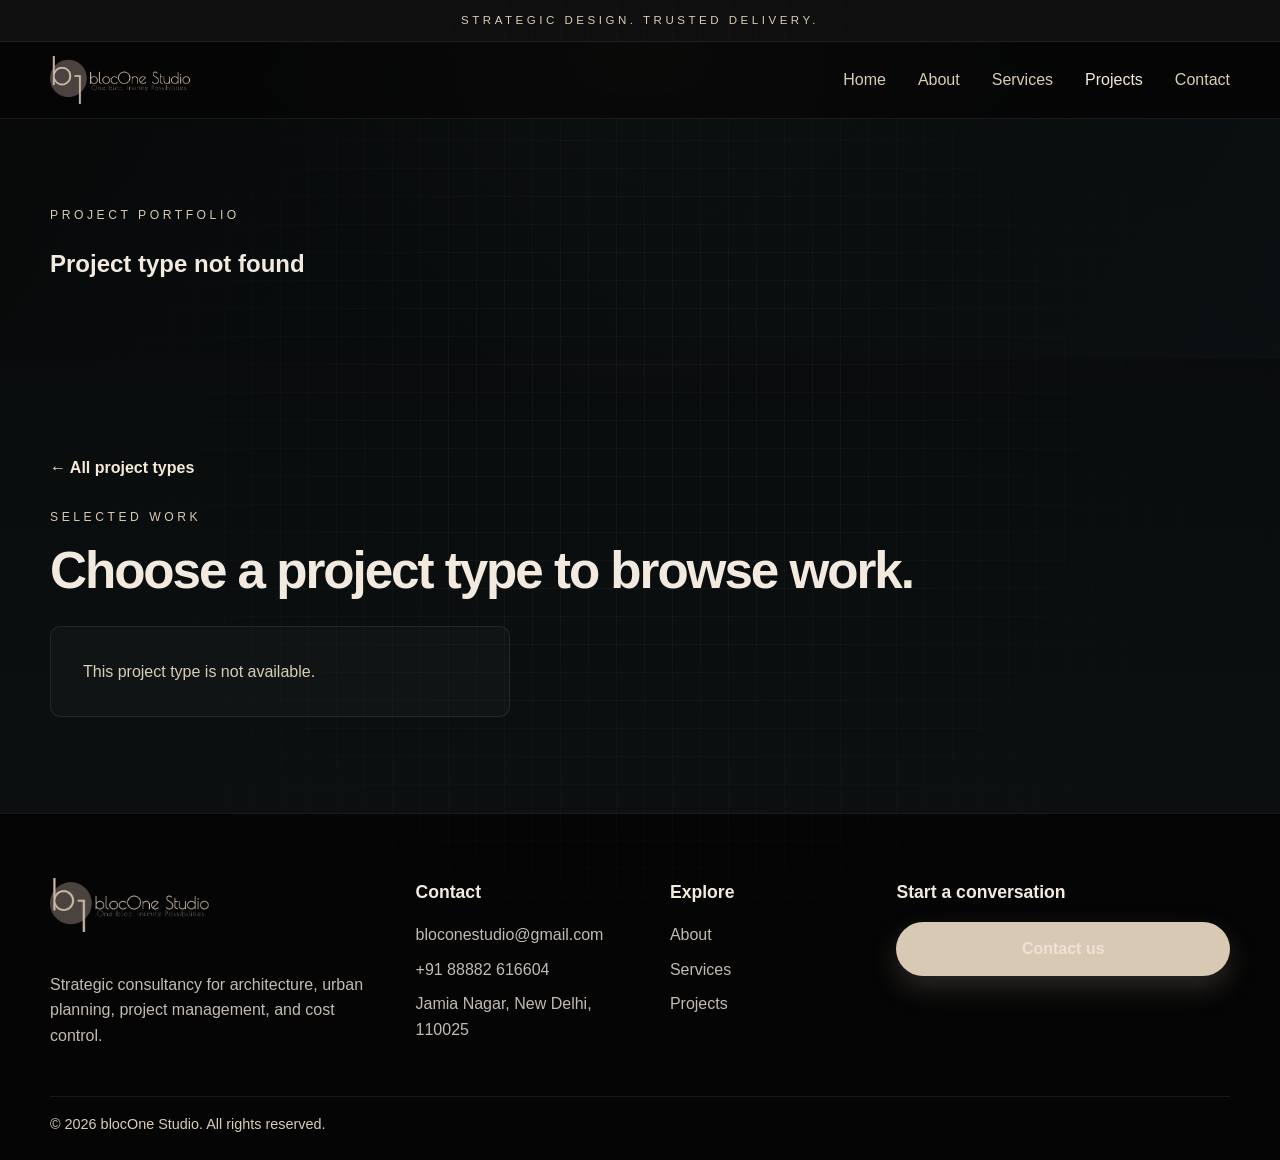
==== project-category.html @ 82c61d92 "Add files via upload" ====
<!DOCTYPE html>
<html lang="en">
  <head>
    <meta charset="UTF-8" />
    <meta name="viewport" content="width=device-width, initial-scale=1.0" />
    <meta name="description" content="Browse blocOne Studio projects by project type." />
    <meta http-equiv="Content-Security-Policy" content="default-src 'self'; img-src 'self' data: https://images.unsplash.com; style-src 'self' 'unsafe-inline'; script-src 'self'; font-src 'self'; connect-src 'self' https://formsubmit.co; object-src 'none'; base-uri 'self'; form-action 'self' https://formsubmit.co;" />
    <title>Project Type | blocOne Studio</title>
    <link rel="icon" href="logo_blocOne.png" type="image/png" />
    <link rel="stylesheet" href="styles.css" />
  </head>
  <body>
    <div class="topbar"><span>Strategic Design. Trusted Delivery.</span></div>

    <header class="site-header">
      <nav class="container nav" aria-label="Main navigation">
        <a href="index.html" class="brand" aria-label="blocOne Studio home"><img src="logo_blocOne.png" alt="blocOne Studio logo" /></a>
        <button class="nav-toggle" aria-label="Toggle menu" aria-expanded="false"><span></span><span></span><span></span></button>
        <div class="nav-links">
          <a href="index.html">Home</a>
          <a href="about.html">About</a>
          <a href="services.html">Services</a>
          <a href="projects.html" class="active">Projects</a>
          <a href="contact.html">Contact</a>
        </div>
      </nav>
    </header>

    <main>
      <section class="page-hero projects-hero">
        <div class="container">
          <p class="eyebrow">Project portfolio</p>
          <h1 id="category-title">Projects</h1>
        </div>
      </section>

      <section class="section">
        <div class="container">
          <a class="project-back-link" href="projects.html">&larr; All project types</a>
          <div class="section-heading category-heading">
            <p class="section-tag">Selected work</p>
            <h2 id="category-subtitle">Projects by type</h2>
          </div>
          <div class="category-project-grid" id="category-projects" aria-live="polite"></div>
        </div>
      </section>
    </main>

    <footer class="site-footer">
      <div class="container footer-grid">
        <div><a href="index.html" class="brand footer-brand"><img src="logo_blocOne.png" alt="blocOne Studio logo" /></a><p>Strategic consultancy for architecture, urban planning, project management, and cost control.</p></div>
        <div><h3>Contact</h3><ul><li><a href="mailto:bloconestudio@gmail.com">bloconestudio@gmail.com</a></li><li><a href="tel:+918882616604">+91 88882 616604</a></li><li>Jamia Nagar, New Delhi, 110025</li></ul></div>
        <div><h3>Explore</h3><ul><li><a href="about.html">About</a></li><li><a href="services.html">Services</a></li><li><a href="projects.html">Projects</a></li></ul></div>
        <div><h3>Start a conversation</h3><a class="btn btn-primary btn-block" href="contact.html">Contact us</a></div>
      </div>
      <div class="container footer-bottom"><span>&copy; <span id="year"></span> blocOne Studio. All rights reserved.</span></div>
    </footer>

    <script src="script.js"></script>
  </body>
</html>
---- styles.css ----
:root {
  --bg: #050505;
  --bg-soft: #111111;
  --panel: #1a1a1a;
  --panel-alt: #d7c9b4;
  --text: #f2e9df;
  --muted: #dacdb7;
  --accent: #d7c9b4;
  --accent-strong: #f5ead8;
  --line: rgba(255, 255, 255, 0.08);
  --shadow: rgba(0, 0, 0, 0.28);
  --success: #b8d8b1;
  --danger: #f0b3a8;
  --max-width: 1180px;
}

* {
  box-sizing: border-box;
}

html {
  scroll-behavior: smooth;
}

body {
  margin: 0;
  font-family: "Segoe UI", Tahoma, Geneva, Verdana, sans-serif;
  background:
    radial-gradient(circle at top, rgba(215, 201, 180, 0.12), transparent 30%),
    linear-gradient(180deg, #070909 0%, #0f1315 100%);
  color: var(--text);
  line-height: 1.6;
  overflow-x: hidden;
}

body::before {
  content: "";
  position: fixed;
  inset: 0;
  background-image:
    linear-gradient(rgba(255,255,255,0.03) 1px, transparent 1px),
    linear-gradient(90deg, rgba(255,255,255,0.03) 1px, transparent 1px);
  background-size: 28px 28px;
  mask-image: radial-gradient(circle at center, black 25%, transparent 80%);
  pointer-events: none;
  z-index: 0;
}

a {
  color: inherit;
  text-decoration: none;
}

img {
  max-width: 100%;
  display: block;
}

button,
input,
textarea {
  font: inherit;
}

.container {
  width: min(var(--max-width), calc(100% - 2rem));
  margin: 0 auto;
}

.topbar {
  background: #0f0f0f;
  border-bottom: 1px solid var(--line);
  color: var(--muted);
  font-size: 0.72rem;
  letter-spacing: 0.22rem;
  text-transform: uppercase;
  padding: 0.7rem 0;
  text-align: center;
}

.site-header {
  position: sticky;
  top: 0;
  z-index: 20;
  background: rgba(5, 5, 5, 0.82);
  backdrop-filter: blur(12px);
  border-bottom: 1px solid var(--line);
}

.nav {
  display: flex;
  align-items: center;
  justify-content: space-between;
  min-height: 76px;
  gap: 1rem;
}

.brand {
  display: inline-flex;
  align-items: center;
  justify-content: center;
}

.brand img {
  width: 150px;
  height: auto;
}

.nav-links {
  display: flex;
  align-items: center;
  gap: 2rem;
  color: var(--muted);
}

.nav-links a {
  position: relative;
  transition: color 0.25s ease;
}

.nav-links a::after {
  content: "";
  position: absolute;
  left: 0;
  bottom: -0.4rem;
  width: 100%;
  height: 1px;
  background: var(--accent);
  transform: scaleX(0);
  transform-origin: left;
  transition: transform 0.25s ease;
}

.nav-links a:hover::after,
.nav-links a:focus-visible::after {
  transform: scaleX(1);
}

.nav-links a:hover,
.nav-links a:focus-visible {
  color: var(--accent-strong);
}

.nav-toggle {
  display: none;
  background: transparent;
  border: 1px solid var(--line);
  border-radius: 8px;
  width: 46px;
  height: 46px;
  padding: 0.65rem;
  cursor: pointer;
}

.nav-toggle span {
  display: block;
  width: 100%;
  height: 2px;
  background: var(--text);
  margin: 5px 0;
  border-radius: 999px;
}

.hero {
  position: relative;
  overflow: hidden;
  padding: 4rem 0 2.5rem;
  background:
    radial-gradient(circle at 25% 20%, rgba(215, 201, 180, 0.12), transparent 30%),
    linear-gradient(135deg, rgba(8,10,11,0.94), rgba(16,20,22,0.96));
}

.hero::after {
  content: "";
  position: absolute;
  width: 520px;
  height: 520px;
  right: -10%;
  top: 10%;
  border-radius: 50%;
  background: radial-gradient(circle, rgba(215, 201, 180, 0.18), transparent 60%);
  filter: blur(22px);
  animation: pulseGlow 9s ease-in-out infinite alternate;
}

.hero-grid {
  display: grid;
  grid-template-columns: 1.4fr 0.9fr;
  align-items: center;
  gap: 2rem;
}

.eyebrow,
.section-tag {
  margin: 0 0 1rem;
  color: var(--accent);
  font-size: 0.76rem;
  letter-spacing: 0.22rem;
  text-transform: uppercase;
}

.hero h1 {
  margin: 0;
  font-size: clamp(3.5rem, 7vw, 8rem);
  line-height: 0.9;
  font-weight: 300;
  letter-spacing: -0.07em;
}

.brand-word,
.studio-word {
  display: block;
}

.studio-word {
  color: var(--accent);
}

.tagline {
  margin: 1rem 0 0;
  font-size: clamp(1.8rem, 3vw, 3rem);
  font-weight: 300;
  color: var(--muted);
  font-style: italic;
}

.lead {
  max-width: 620px;
  color: rgba(242, 233, 223, 0.8);
  font-size: 1.08rem;
  margin: 1.25rem 0 0;
}

.hero-actions {
  display: flex;
  flex-wrap: wrap;
  gap: 1rem;
  margin-top: 2rem;
}

.hero-copy,
.hero-panel,
.service-card,
.process-item,
.project-card,
.cta-box,
.contact-card,
.info-card {
  position: relative;
  z-index: 1;
}

.btn {
  display: inline-flex;
  align-items: center;
  justify-content: center;
  min-height: 48px;
  padding: 0.8rem 1.5rem;
  border-radius: 999px;
  border: 1px solid transparent;
  font-weight: 600;
  transition: transform 0.2s ease, box-shadow 0.2s ease;
}

.btn:hover,
.btn:focus-visible {
  transform: translateY(-1px) scale(1.01);
  box-shadow: 0 18px 35px rgba(215, 201, 180, 0.18);
}

.btn-primary {
  background: var(--accent);
  color: #141414;
  box-shadow: 0 12px 28px rgba(215, 201, 180, 0.18);
}

.btn-secondary {
  border-color: rgba(255, 255, 255, 0.14);
  background: rgba(255, 255, 255, 0.02);
  color: var(--text);
}

.btn-block {
  width: 100%;
}

.hero-metrics {
  list-style: none;
  padding: 0;
  margin: 2rem 0 0;
  display: grid;
  grid-template-columns: repeat(3, minmax(120px, 1fr));
  gap: 1rem;
}

.hero-metrics li {
  padding-top: 1rem;
  border-top: 1px solid var(--line);
}

.hero-metrics strong {
  display: block;
  font-size: clamp(1.3rem, 2vw, 2rem);
  margin-bottom: 0.25rem;
}

.hero-metrics span {
  color: var(--muted);
  font-size: 0.82rem;
}

.hero-panel {
  display: flex;
  justify-content: center;
}

.panel-card {
  width: min(100%, 440px);
  background: linear-gradient(180deg, rgba(29,29,29,0.98), rgba(17,17,17,0.98));
  border: 1px solid var(--line);
  border-radius: 28px;
  padding: 2rem;
  box-shadow: 0 28px 70px var(--shadow);
  transform: perspective(1200px) rotateY(-8deg) rotateX(4deg);
  animation: floatCard 7s ease-in-out infinite;
}

.panel-label {
  text-transform: uppercase;
  letter-spacing: 0.18rem;
  color: var(--accent);
  font-size: 0.68rem;
}

.panel-card h3 {
  margin: 0.5rem 0;
  font-size: 2rem;
}

.panel-card p {
  margin: 0;
  color: rgba(242, 233, 223, 0.8);
}

.panel-stats {
  margin-top: 1.5rem;
  display: grid;
  grid-template-columns: repeat(2, minmax(0, 1fr));
  gap: 1rem;
  padding-top: 1rem;
  border-top: 1px solid var(--line);
}

.panel-stats strong {
  display: block;
  margin-bottom: 0.2rem;
  font-size: 1.25rem;
}

.panel-stats span {
  color: var(--muted);
  font-size: 0.82rem;
}

.trust-strip {
  border-top: 1px solid var(--line);
  border-bottom: 1px solid var(--line);
  background: rgba(255, 255, 255, 0.01);
}

.trust-grid {
  display: grid;
  grid-template-columns: repeat(4, minmax(0, 1fr));
  gap: 1rem;
  text-align: center;
  padding: 1rem 0;
  color: var(--muted);
  font-weight: 600;
  letter-spacing: 0.08rem;
  text-transform: uppercase;
}

.section {
  padding: 6rem 0;
}

.two-column {
  display: grid;
  grid-template-columns: 0.9fr 1.1fr;
  gap: 2rem;
  align-items: start;
}

.about-section h2,
.section-heading h2,
.cta-box h2 {
  margin: 0;
  font-size: clamp(2.3rem, 4vw, 4rem);
  line-height: 1.05;
  letter-spacing: -0.04em;
}

.two-column p {
  margin: 0 0 1rem;
  color: rgba(242, 233, 223, 0.8);
  font-size: 1.03rem;
}

.services-section {
  background: rgba(255, 255, 255, 0.01);
}

.section-heading {
  margin-bottom: 2.25rem;
}

.services-grid {
  display: grid;
  grid-template-columns: repeat(3, minmax(0, 1fr));
  gap: 1.5rem;
}

.extended-grid {
  grid-template-columns: repeat(3, minmax(0, 1fr));
}

.service-card {
  position: relative;
  display: flex;
  flex-direction: column;
  overflow: hidden;
  background: linear-gradient(180deg, rgba(20,20,20,0.94), rgba(11,11,11,0.98));
  border: 1px solid var(--line);
  border-radius: 20px;
  padding: 1.75rem;
  box-shadow: 0 16px 38px rgba(0,0,0,0.15);
  transition: border-color 0.3s ease, box-shadow 0.3s ease;
}

.service-card::before {
  content: "";
  position: absolute;
  top: 0;
  left: 1.75rem;
  width: 2.5rem;
  height: 2px;
  background: var(--accent);
  transition: width 0.35s ease;
}

.service-card:hover {
  border-color: rgba(215, 201, 180, 0.45);
  box-shadow: 0 22px 48px rgba(0,0,0,0.24);
}

.service-card:hover::before {
  width: calc(100% - 3.5rem);
}

.service-card h3 {
  margin: 0 0 0.75rem;
  font-size: 1.45rem;
}

.service-card p {
  margin: 0;
  color: rgba(242, 233, 223, 0.78);
}

.scope-link {
  margin-top: auto;
  padding-top: 1.25rem;
}

.scope-nav-band {
  padding: 1.5rem 0 2rem;
  border-bottom: 1px solid var(--line);
  background: linear-gradient(180deg, rgba(255,255,255,0.025), rgba(255,255,255,0));
}

.scope-index-heading {
  display: flex;
  align-items: center;
  justify-content: flex-start;
  gap: 1rem;
  margin-bottom: 1rem;
}

.scope-index-heading .section-tag {
  margin: 0;
}

.scope-index {
  display: grid;
  grid-template-columns: repeat(5, minmax(0, 1fr));
  gap: 0.75rem;
}

.scope-index a {
  position: relative;
  display: flex;
  align-items: center;
  min-height: 100px;
  padding: 1rem;
  padding-right: 2.5rem;
  overflow: hidden;
  border: 1px solid var(--line);
  border-radius: 10px;
  background: linear-gradient(145deg, rgba(255,255,255,0.055), rgba(255,255,255,0.012));
  color: var(--text);
  font-weight: 600;
  font-size: 1.1rem;
  line-height: 1.3;
  transition: transform 0.25s ease, border-color 0.25s ease, background-color 0.25s ease;
  animation: scopeTileIn 0.65s cubic-bezier(0.2, 0.7, 0.2, 1) both;
}

.scope-index a:nth-child(2) { animation-delay: 80ms; }
.scope-index a:nth-child(3) { animation-delay: 160ms; }
.scope-index a:nth-child(4) { animation-delay: 240ms; }
.scope-index a:nth-child(5) { animation-delay: 320ms; }

.scope-page .page-hero .container {
  animation: scopeHeroIn 0.85s cubic-bezier(0.2, 0.7, 0.2, 1) both;
}

.scope-index a::after {
  content: "";
  position: absolute;
  right: 1rem;
  top: 50%;
  width: 7px;
  height: 7px;
  border-top: 1px solid var(--accent);
  border-right: 1px solid var(--accent);
  transform: translateY(-50%) rotate(45deg);
  transition: transform 0.25s ease;
}

.scope-index a:hover {
  transform: translateY(-3px);
  border-color: rgba(215, 201, 180, 0.55);
  background: linear-gradient(145deg, rgba(215,201,180,0.12), rgba(255,255,255,0.02));
}

.scope-index a:hover::after {
  transform: translate(3px, -50%) rotate(45deg);
}

.scope-index a:focus-visible {
  outline: 2px solid var(--accent);
  outline-offset: 3px;
}

.scope-section {
  padding: 5rem 0;
  border-top: 1px solid var(--line);
  scroll-margin-top: 100px;
}

.scope-layout {
  display: grid;
  grid-template-columns: minmax(0, 0.8fr) minmax(0, 1.2fr);
  gap: 3rem;
  align-items: start;
}

.scope-intro h2 {
  margin: 0 0 1rem;
  font-size: clamp(2.2rem, 4vw, 3.5rem);
  line-height: 1.05;
}

.scope-intro p:last-child,
.scope-content li {
  color: rgba(242, 233, 223, 0.8);
}

.scope-content h3 {
  margin: 0 0 1rem;
  font-size: 1.25rem;
}

.scope-content ul {
  display: grid;
  gap: 0.8rem;
  margin: 0;
  padding-left: 1.25rem;
}

.scope-content li::marker {
  color: var(--accent);
}

.scope-section.reveal {
  transition: opacity 0.75s ease, transform 0.75s cubic-bezier(0.2, 0.7, 0.2, 1);
}

.scope-section.reveal.visible .scope-content li {
  animation: scopeListIn 0.45s ease both;
}

.scope-section.reveal.visible .scope-content li:nth-child(2) { animation-delay: 50ms; }
.scope-section.reveal.visible .scope-content li:nth-child(3) { animation-delay: 100ms; }
.scope-section.reveal.visible .scope-content li:nth-child(4) { animation-delay: 150ms; }
.scope-section.reveal.visible .scope-content li:nth-child(5) { animation-delay: 200ms; }
.scope-section.reveal.visible .scope-content li:nth-child(6) { animation-delay: 250ms; }

@keyframes scopeHeroIn {
  from { opacity: 0; transform: translateY(20px); }
  to { opacity: 1; transform: translateY(0); }
}

@keyframes scopeTileIn {
  from { opacity: 0; transform: translateY(16px); }
  to { opacity: 1; transform: translateY(0); }
}

@keyframes scopeListIn {
  from { opacity: 0; transform: translateX(10px); }
  to { opacity: 1; transform: translateX(0); }
}

.process-grid {
  display: grid;
  grid-template-columns: repeat(3, minmax(0, 1fr));
  gap: 1.5rem;
}

.process-item {
  background: rgba(255, 255, 255, 0.01);
  border: 1px solid var(--line);
  border-radius: 20px;
  padding: 1.75rem;
}

.process-item span {
  display: inline-block;
  font-size: 0.8rem;
  color: var(--accent);
  letter-spacing: 0.15rem;
  margin-bottom: 1rem;
}

.process-item h3 {
  margin: 0 0 0.75rem;
  font-size: 1.5rem;
}

.process-item p {
  margin: 0;
  color: rgba(242, 233, 223, 0.76);
}

.projects-section {
  background: rgba(255, 255, 255, 0.01);
}

.home-featured-work {
  display: grid;
  grid-template-columns: minmax(0, 1.15fr) minmax(280px, 0.85fr);
  align-items: center;
  gap: 3rem;
}

.home-work-image {
  display: block;
  overflow: hidden;
  border: 1px solid var(--line);
  border-radius: 10px;
  background: var(--panel);
}

.home-work-image img {
  display: block;
  width: 100%;
  height: auto;
  transition: transform 0.5s ease;
}

.home-work-image:hover img {
  transform: scale(1.025);
}

.home-work-copy h3 {
  margin: 0 0 1rem;
  font-size: clamp(1.8rem, 3vw, 2.8rem);
  line-height: 1.1;
}

.home-work-copy > p:not(.section-tag) {
  margin: 0 0 1.5rem;
  color: rgba(242, 233, 223, 0.8);
}

.home-projects-link {
  position: relative;
  display: inline-flex;
  align-items: center;
  min-height: 48px;
  margin-top: 1.75rem;
  padding: 1rem 0 0;
  border-top: 1px solid var(--line);
  color: var(--accent-strong);
  font-size: 1.05rem;
  font-weight: 600;
}

.home-projects-link::before {
  content: "";
  position: absolute;
  top: -1px;
  left: 0;
  width: 2.5rem;
  height: 2px;
  background: var(--accent);
  transition: width 0.35s ease;
}

.home-projects-link::after {
  content: "->";
  margin-left: 0.6rem;
  color: var(--accent);
  transition: transform 0.25s ease;
}

.home-projects-link:hover::before {
  width: 100%;
}

.home-projects-link:hover::after {
  transform: translateX(4px);
}

.home-projects-link:focus-visible {
  outline: 2px solid var(--accent);
  outline-offset: 4px;
}

.project-feature-section {
  padding: 3rem 0 0;
}

.project-feature {
  margin: 0;
  overflow: hidden;
  border: 1px solid var(--line);
  border-radius: 12px;
  background: var(--panel);
}

.project-feature img {
  width: 100%;
  height: auto;
  display: block;
}

.project-feature figcaption {
  display: flex;
  justify-content: space-between;
  gap: 1rem;
  padding: 0.85rem 1rem;
  color: var(--muted);
  font-size: 0.78rem;
  letter-spacing: 0.08rem;
  text-transform: uppercase;
}

.project-intro {
  display: grid;
  grid-template-columns: 1fr 0.8fr;
  align-items: end;
  gap: 2rem;
  padding: 4rem 0;
}

.project-intro h2 {
  max-width: 660px;
  margin: 0;
  font-size: clamp(2rem, 4vw, 3.5rem);
  line-height: 1.05;
}

.project-intro > p {
  max-width: 520px;
  margin: 0;
  color: rgba(242, 233, 223, 0.8);
}

.project-gallery-section {
  background: rgba(255, 255, 255, 0.015);
}

.project-type-grid {
  display: grid;
  grid-template-columns: repeat(2, minmax(0, 1fr));
  gap: 1rem;
}

.project-type-card {
  position: relative;
  display: flex;
  min-height: 230px;
  flex-direction: column;
  align-items: flex-start;
  padding: 1.75rem;
  overflow: hidden;
  border: 1px solid var(--line);
  border-radius: 10px;
  background: linear-gradient(145deg, rgba(255,255,255,0.055), rgba(255,255,255,0.012));
  transition: transform 0.3s ease, border-color 0.3s ease, background 0.3s ease;
}

.project-type-card::before {
  content: "";
  width: 2.5rem;
  height: 2px;
  margin-bottom: 1.5rem;
  background: var(--accent);
  transition: width 0.3s ease;
}

.project-type-card:hover {
  transform: translateY(-4px);
  border-color: rgba(215, 201, 180, 0.5);
  background: linear-gradient(145deg, rgba(215,201,180,0.1), rgba(255,255,255,0.02));
}

.project-type-card:hover::before {
  width: 4rem;
}

.project-type-card:focus-visible,
.category-project-card:focus-visible {
  outline: 2px solid var(--accent);
  outline-offset: 3px;
}

.project-type-label {
  color: var(--accent);
  font-size: 0.72rem;
  letter-spacing: 0.12rem;
  text-transform: uppercase;
}

.project-type-card h3,
.category-project-card h3 {
  margin: 0.6rem 0;
  font-size: 1.6rem;
  line-height: 1.2;
}

.project-type-card p,
.category-project-card p {
  margin: 0;
  color: rgba(242, 233, 223, 0.78);
}

.project-type-action {
  margin-top: auto;
  padding-top: 1.25rem;
  color: var(--accent-strong);
  font-weight: 600;
}

.project-type-action::after {
  content: "  ->";
  color: var(--accent);
  transition: padding-left 0.2s ease;
}

.project-type-card:hover .project-type-action::after,
.category-project-card:hover .project-type-action::after {
  padding-left: 0.35rem;
}

.project-back-link {
  display: inline-block;
  margin-bottom: 1.75rem;
  color: var(--accent-strong);
  font-weight: 600;
}

.project-back-link:hover {
  color: var(--accent);
}

.category-heading {
  margin-bottom: 1.75rem;
}

.category-project-grid {
  display: grid;
  grid-template-columns: repeat(auto-fit, minmax(280px, 460px));
  gap: 1.25rem;
}

.category-project-card {
  display: flex;
  flex-direction: column;
  overflow: hidden;
  border: 1px solid var(--line);
  border-radius: 10px;
  background: var(--panel);
  transition: transform 0.3s ease, border-color 0.3s ease;
}

.category-project-card:hover {
  transform: translateY(-4px);
  border-color: rgba(215, 201, 180, 0.5);
}

.category-project-card > img {
  display: block;
  width: 100%;
  aspect-ratio: 16 / 10;
  object-fit: cover;
}

.category-project-copy {
  display: flex;
  flex: 1;
  flex-direction: column;
  align-items: flex-start;
  padding: 1.4rem;
}

.category-empty {
  max-width: 720px;
  padding: 2rem;
  border: 1px solid var(--line);
  border-radius: 10px;
  background: rgba(255,255,255,0.025);
}

.category-empty p {
  margin: 0;
  color: var(--muted);
}

.project-area + .project-area {
  margin-top: 4rem;
}

.project-area-heading {
  display: flex;
  align-items: baseline;
  gap: 1.25rem;
  margin-bottom: 1.25rem;
  padding-bottom: 0.9rem;
  border-bottom: 1px solid var(--line);
}

.project-area-heading .section-tag {
  margin: 0;
  white-space: nowrap;
}

.project-area-heading h3 {
  margin: 0;
  font-size: 1.5rem;
}

.project-image-grid {
  display: grid;
  grid-template-columns: repeat(2, minmax(0, 1fr));
  align-items: start;
  gap: 1.25rem;
}

.project-image {
  min-width: 0;
  margin: 0;
  overflow: hidden;
  border: 1px solid var(--line);
  border-radius: 10px;
  background: #101314;
}

.project-image img {
  display: block;
  width: 100%;
  height: auto;
  transition: filter 0.3s ease;
}

.project-image:hover img {
  filter: brightness(1.05);
}

.project-image figcaption {
  padding: 0.8rem 1rem;
  border-top: 1px solid var(--line);
  color: var(--muted);
  font-size: 0.85rem;
}

.project-grid {
  display: grid;
  grid-template-columns: repeat(3, minmax(0, 1fr));
  gap: 1.5rem;
}

.project-card {
  position: relative;
  min-height: 360px;
  border-radius: 22px;
  overflow: hidden;
  border: 1px solid var(--line);
  background-size: cover;
  background-position: center;
  transition: transform 0.35s ease, box-shadow 0.35s ease, filter 0.35s ease;
  box-shadow: 0 18px 38px rgba(0,0,0,0.22);
}

.project-card:hover {
  filter: saturate(1.08);
}

.project-one {
  background-image: linear-gradient(180deg, rgba(0,0,0,0.2), rgba(0,0,0,0.7)), url('https://images.unsplash.com/photo-1504307651254-35680f356dfd?auto=format&fit=crop&w=900&q=80');
}

.project-two {
  background-image: linear-gradient(180deg, rgba(0,0,0,0.2), rgba(0,0,0,0.7)), url('https://images.unsplash.com/photo-1497366754035-f200968a6e72?auto=format&fit=crop&w=900&q=80');
}

.project-three {
  background-image: linear-gradient(180deg, rgba(0,0,0,0.2), rgba(0,0,0,0.7)), url('https://images.unsplash.com/photo-1511818966892-d7d671e672a2?auto=format&fit=crop&w=900&q=80');
}

.project-overlay {
  position: absolute;
  inset: auto 0 0 0;
  padding: 1.5rem;
  background: linear-gradient(180deg, transparent, rgba(0,0,0,0.82));
}

.project-overlay p {
  margin: 0 0 0.4rem;
  color: var(--muted);
  text-transform: uppercase;
  letter-spacing: 0.12rem;
  font-size: 0.7rem;
}

.project-overlay h3 {
  margin: 0;
  font-size: 1.5rem;
}

.cta-box {
  display: flex;
  align-items: center;
  justify-content: space-between;
  gap: 1.5rem;
  padding: 2rem 2.25rem;
  border: 1px solid var(--line);
  border-radius: 24px;
  background: linear-gradient(135deg, rgba(215, 201, 180, 0.1), rgba(255,255,255,0.02));
  box-shadow: 0 28px 60px rgba(0,0,0,0.18);
}

.site-footer {
  border-top: 1px solid var(--line);
  background: rgba(5, 5, 5, 0.95);
  padding: 4rem 0 1.5rem;
}

.footer-grid {
  display: grid;
  grid-template-columns: 1.2fr 0.8fr 0.7fr 1.2fr;
  gap: 2rem;
}

.footer-brand {
  display: inline-block;
  margin-bottom: 1rem;
}

.footer-brand img {
  width: 170px;
}

.site-footer p,
.site-footer li,
.site-footer a {
  color: rgba(242, 233, 223, 0.8);
}

.site-footer h3 {
  margin: 0 0 1rem;
  font-size: 1.1rem;
}

.site-footer ul {
  list-style: none;
  padding: 0;
  margin: 0;
  display: grid;
  gap: 0.55rem;
}

#contact-form {
  display: grid;
  gap: 0.75rem;
}

#contact-form input,
#contact-form textarea {
  width: 100%;
  border-radius: 12px;
  border: 1px solid rgba(255, 255, 255, 0.12);
  background: rgba(255,255,255,0.02);
  color: var(--text);
  padding: 0.9rem 1rem;
}

#contact-form input::placeholder,
#contact-form textarea::placeholder {
  color: rgba(242, 233, 223, 0.48);
}

#contact-form input:focus,
#contact-form textarea:focus {
  outline: 2px solid rgba(215, 201, 180, 0.4);
  outline-offset: 1px;
}

.google-form-panel {
  display: grid;
  gap: 1rem;
  padding: 1rem;
  border: 1px solid var(--line);
  border-radius: 16px;
  background: rgba(255, 255, 255, 0.02);
}

.google-form-panel p {
  margin: 0;
  color: rgba(242, 233, 223, 0.8);
}

.nav-links a.active {
  color: var(--accent-strong);
}

.page-hero {
  min-height: 240px;
  display: flex;
  align-items: center;
  background: linear-gradient(120deg, rgba(7,9,9,0.8), rgba(12,17,19,0.8)), url('https://images.unsplash.com/photo-1511818966892-d7d671e672a2?auto=format&fit=crop&w=1400&q=80') center/cover no-repeat;
  padding: 4rem 0 2rem;
}

.text-link {
  display: inline-block;
  margin-top: 0.5rem;
  color: var(--accent-strong);
  font-weight: 600;
}

.reveal {
  opacity: 0;
  transform: translateY(24px);
  transition: opacity 0.8s ease, transform 0.8s ease;
}

.reveal.visible {
  opacity: 1;
  transform: translateY(0);
}

.form-status {
  min-height: 1.5rem;
  margin: 0;
  color: var(--success);
  font-size: 0.9rem;
}

.form-status.error {
  color: var(--danger);
}

.footer-bottom {
  margin-top: 2rem;
  padding-top: 1rem;
  border-top: 1px solid var(--line);
  color: var(--muted);
  font-size: 0.9rem;
}

.sr-only {
  position: absolute;
  width: 1px;
  height: 1px;
  padding: 0;
  margin: -1px;
  overflow: hidden;
  clip: rect(0, 0, 0, 0);
  white-space: nowrap;
  border: 0;
}

@media (max-width: 960px) {
  .hero-grid,
  .two-column,
  .home-featured-work,
  .project-intro,
  .services-grid,
  .process-grid,
  .project-grid,
  .footer-grid {
    grid-template-columns: 1fr 1fr;
  }

  .hero-grid {
    grid-template-columns: 1fr;
  }

  .footer-grid {
    grid-template-columns: 1fr 1fr;
  }

  .services-grid {
    grid-template-columns: repeat(2, minmax(0, 1fr));
  }

  .project-type-grid {
    grid-template-columns: repeat(2, minmax(0, 1fr));
  }

  .scope-index {
    grid-template-columns: repeat(3, minmax(0, 1fr));
  }

  .scope-layout {
    grid-template-columns: minmax(0, 1fr) minmax(0, 1fr);
    gap: 2rem;
  }
}

@media (max-width: 720px) {
  .container {
    width: min(var(--max-width), calc(100% - 2.5rem));
  }

  .topbar {
    padding: 0.55rem 0.75rem;
    font-size: 0.62rem;
    letter-spacing: 0.12rem;
  }

  .nav {
    flex-wrap: wrap;
    min-height: 68px;
    padding: 0.65rem 0;
  }

  .brand img {
    width: 132px;
  }

  .nav-toggle {
    display: block;
  }

  .nav-links {
    display: none;
    width: 100%;
    flex-direction: column;
    align-items: flex-start;
    padding: 0.5rem 0 0.1rem;
  }

  .nav-links.open {
    display: flex;
  }

  .nav-links a {
    min-height: 40px;
    display: flex;
    align-items: center;
  }

  .hero {
    padding: 3.25rem 0 2.25rem;
  }

  .hero h1,
  .page-hero h1 {
    font-size: clamp(3rem, 14vw, 5rem);
    overflow-wrap: anywhere;
  }

  .eyebrow,
  .section-tag {
    font-size: 0.68rem;
    letter-spacing: 0.14rem;
  }

  .tagline {
    font-size: clamp(1.45rem, 7vw, 2rem);
  }

  .lead {
    font-size: 1rem;
  }

  .hero-actions {
    display: grid;
    grid-template-columns: 1fr;
  }

  .hero-actions .btn {
    width: 100%;
  }

  .hero-metrics {
    grid-template-columns: repeat(2, minmax(0, 1fr));
  }

  .panel-card {
    padding: 1.5rem;
    transform: none;
    animation: none;
  }

  .panel-card h3 {
    font-size: 1.65rem;
  }

  .trust-grid {
    grid-template-columns: repeat(2, minmax(0, 1fr));
    font-size: 0.74rem;
    letter-spacing: 0.04rem;
  }

  .two-column,
  .contact-layout,
  .home-featured-work,
  .project-intro,
  .scope-layout {
    grid-template-columns: minmax(0, 1fr);
  }

  .about-section h2,
  .section-heading h2,
  .cta-box h2 {
    font-size: clamp(2rem, 9vw, 3rem);
  }

  .services-grid,
  .process-grid,
  .project-grid,
  .project-image-grid,
  .project-type-grid,
  .values-grid,
  .footer-grid,
  .scope-index,
  .services-grid.extended-grid {
    grid-template-columns: minmax(0, 1fr);
  }

  .scope-index {
    grid-template-columns: repeat(2, minmax(0, 1fr));
  }

  .section {
    padding: 4rem 0;
  }

  .scope-section {
    padding: 3.5rem 0;
  }

  .page-hero {
    min-height: 200px;
    padding: 3rem 0 1.5rem;
  }

  .project-card {
    min-height: 280px;
  }

  .project-area + .project-area {
    margin-top: 3rem;
  }

  .project-type-card {
    min-height: 210px;
    padding: 1.4rem;
  }

  .project-type-card h3,
  .category-project-card h3 {
    font-size: 1.4rem;
  }

  .project-area-heading {
    align-items: flex-start;
    flex-direction: column;
    gap: 0.35rem;
  }

  .project-feature-section {
    padding-top: 1.5rem;
  }

  .project-intro {
    padding: 2.75rem 0;
  }

  .home-featured-work {
    gap: 1.75rem;
  }

  .cta-box {
    padding: 1.5rem;
    flex-direction: column;
    align-items: flex-start;
  }

  .contact-card,
  .service-card,
  .info-card,
  .process-item {
    padding: 1.35rem;
  }

  .footer-grid {
    gap: 1.5rem;
  }

  .site-footer {
    padding-top: 3rem;
  }
}

@media (max-width: 380px) {
  .hero-metrics,
  .panel-stats {
    grid-template-columns: 1fr;
  }
}

@media (prefers-reduced-motion: reduce) {
  *,
  *::before,
  *::after {
    scroll-behavior: auto !important;
    animation-duration: 0.01ms !important;
    animation-iteration-count: 1 !important;
    transition-duration: 0.01ms !important;
  }

  .reveal {
    opacity: 1;
    transform: none;
  }
}
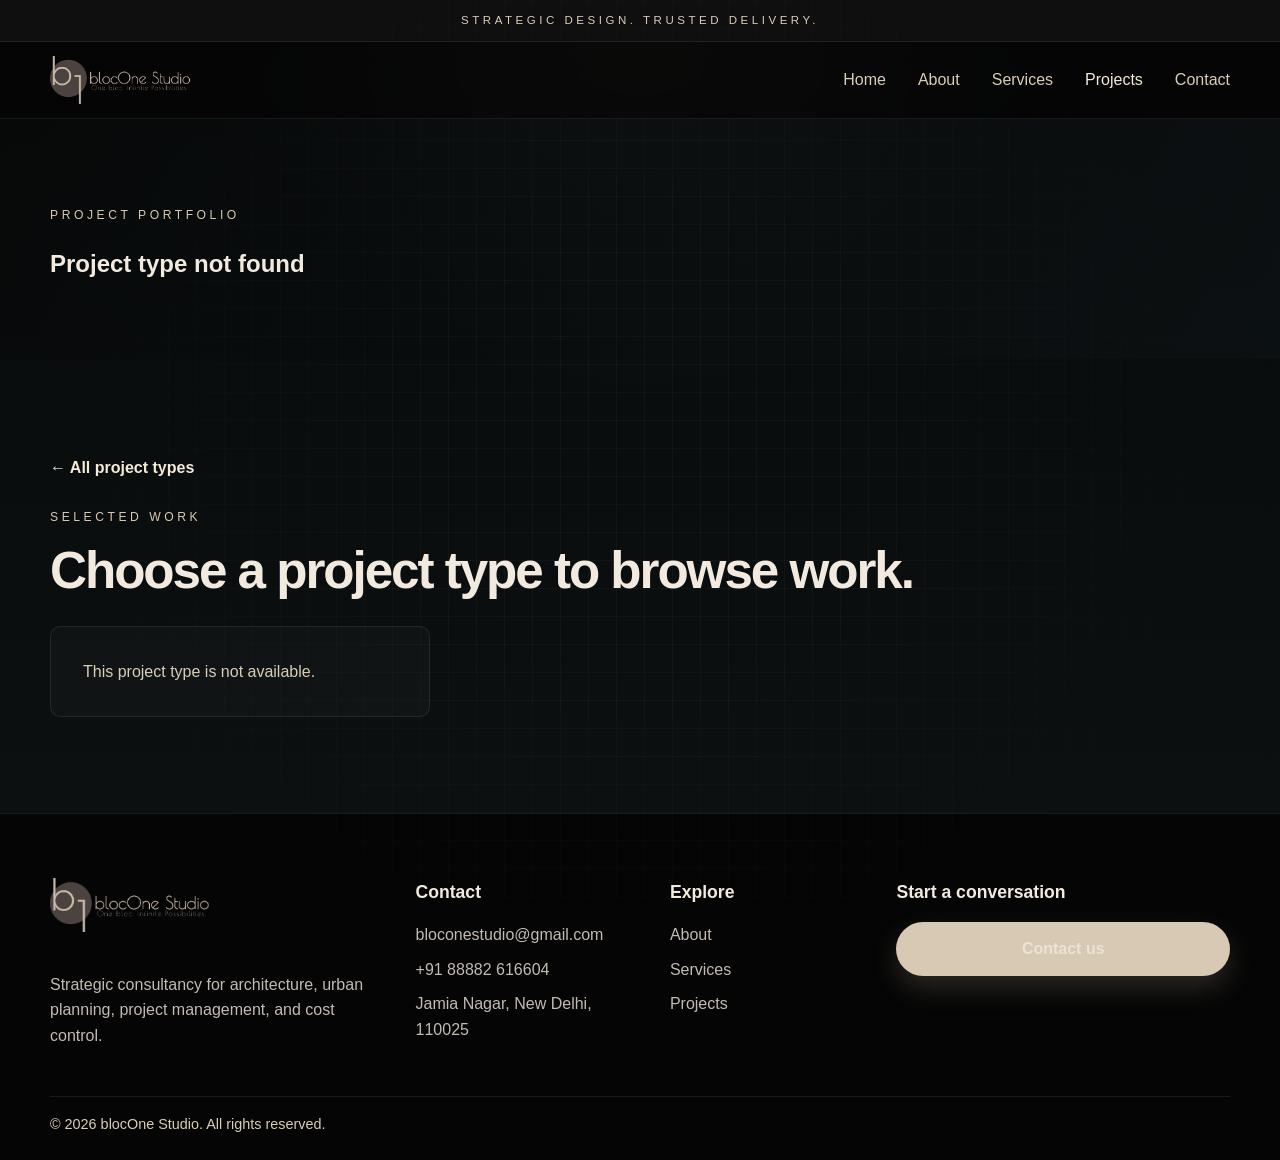
==== commit 6b84989c: "Add files via upload" ====
--- a/project-category.html
+++ b/project-category.html
@@ -9,7 +9,7 @@
     <link rel="icon" href="logo_blocOne.png" type="image/png" />
     <link rel="stylesheet" href="styles.css" />
   </head>
-  <body>
+  <body class="project-page">
     <div class="topbar"><span>Strategic Design. Trusted Delivery.</span></div>
 
     <header class="site-header">
--- a/styles.css
+++ b/styles.css
@@ -315,14 +315,29 @@
 }
 
 .panel-card {
+  position: relative;
   width: min(100%, 440px);
   background: linear-gradient(180deg, rgba(29,29,29,0.98), rgba(17,17,17,0.98));
   border: 1px solid var(--line);
   border-radius: 28px;
   padding: 2rem;
   box-shadow: 0 28px 70px var(--shadow);
-  transform: perspective(1200px) rotateY(-8deg) rotateX(4deg);
-  animation: floatCard 7s ease-in-out infinite;
+}
+
+.panel-card::before {
+  content: "";
+  position: absolute;
+  top: 0;
+  left: 2rem;
+  width: 2.5rem;
+  height: 2px;
+  background: var(--accent);
+  transition: width 0.35s ease;
+  pointer-events: none;
+}
+
+.panel-card:hover::before {
+  width: 25%;
 }
 
 .panel-label {
@@ -454,7 +469,11 @@
 }
 
 .service-card:hover::before {
-  width: calc(100% - 3.5rem);
+  width: 25%;
+}
+
+.service-card:focus-within::before {
+  width: 25%;
 }
 
 .service-card h3 {
@@ -628,10 +647,27 @@
 }
 
 .process-item {
+  position: relative;
   background: rgba(255, 255, 255, 0.01);
   border: 1px solid var(--line);
   border-radius: 20px;
   padding: 1.75rem;
+}
+
+.process-item::before {
+  content: "";
+  position: absolute;
+  top: 0;
+  left: 1.75rem;
+  width: 2.5rem;
+  height: 2px;
+  background: var(--accent);
+  transition: width 0.35s ease;
+  pointer-events: none;
+}
+
+.process-item:hover::before {
+  width: 25%;
 }
 
 .process-item span {
@@ -656,85 +692,115 @@
   background: rgba(255, 255, 255, 0.01);
 }
 
-.home-featured-work {
-  display: grid;
-  grid-template-columns: minmax(0, 1.15fr) minmax(280px, 0.85fr);
-  align-items: center;
-  gap: 3rem;
-}
-
-.home-work-image {
-  display: block;
+.home-project-grid {
+  display: grid;
+  grid-template-columns: repeat(4, minmax(0, 1fr));
+  gap: 1rem;
+  align-items: stretch;
+}
+
+.home-project-card {
+  position: relative;
+  display: flex;
+  min-width: 0;
+  flex-direction: column;
   overflow: hidden;
   border: 1px solid var(--line);
   border-radius: 10px;
   background: var(--panel);
-}
-
-.home-work-image img {
-  display: block;
-  width: 100%;
-  height: auto;
-  transition: transform 0.5s ease;
-}
-
-.home-work-image:hover img {
-  transform: scale(1.025);
-}
-
-.home-work-copy h3 {
-  margin: 0 0 1rem;
-  font-size: clamp(1.8rem, 3vw, 2.8rem);
-  line-height: 1.1;
-}
-
-.home-work-copy > p:not(.section-tag) {
-  margin: 0 0 1.5rem;
-  color: rgba(242, 233, 223, 0.8);
-}
-
-.home-projects-link {
-  position: relative;
-  display: inline-flex;
-  align-items: center;
-  min-height: 48px;
-  margin-top: 1.75rem;
-  padding: 1rem 0 0;
-  border-top: 1px solid var(--line);
-  color: var(--accent-strong);
-  font-size: 1.05rem;
-  font-weight: 600;
-}
-
-.home-projects-link::before {
+  transition: transform 0.3s ease, border-color 0.3s ease, box-shadow 0.3s ease;
+}
+
+.home-project-card:not(.home-project-more)::before {
   content: "";
   position: absolute;
-  top: -1px;
-  left: 0;
+  z-index: 1;
+  top: 0;
+  left: 1rem;
   width: 2.5rem;
   height: 2px;
   background: var(--accent);
   transition: width 0.35s ease;
-}
-
-.home-projects-link::after {
-  content: "->";
-  margin-left: 0.6rem;
-  color: var(--accent);
-  transition: transform 0.25s ease;
-}
-
-.home-projects-link:hover::before {
+  pointer-events: none;
+}
+
+.home-project-card:not(.home-project-more):hover::before,
+.home-project-card:not(.home-project-more):focus-visible::before {
+  width: 25%;
+}
+
+.home-project-card:hover {
+  transform: translateY(-4px);
+  border-color: rgba(215, 201, 180, 0.5);
+  box-shadow: 0 18px 36px rgba(0, 0, 0, 0.26);
+}
+
+.home-project-card:focus-visible {
+  outline: 2px solid var(--accent);
+  outline-offset: 3px;
+}
+
+.home-project-card > img {
+  display: block;
   width: 100%;
-}
-
-.home-projects-link:hover::after {
-  transform: translateX(4px);
-}
-
-.home-projects-link:focus-visible {
-  outline: 2px solid var(--accent);
-  outline-offset: 4px;
+  aspect-ratio: 4 / 3;
+  object-fit: cover;
+  transition: transform 0.65s cubic-bezier(0.2, 0.7, 0.2, 1);
+}
+
+.home-project-card:hover > img {
+  transform: scale(1.04);
+}
+
+.home-project-copy {
+  display: flex;
+  flex: 1;
+  flex-direction: column;
+  align-items: flex-start;
+  padding: 1.1rem;
+}
+
+.home-project-copy h3,
+.home-project-more h3 {
+  margin: 0.6rem 0;
+  font-size: 1.25rem;
+  line-height: 1.2;
+}
+
+.home-project-copy p,
+.home-project-more p {
+  margin: 0;
+  color: rgba(242, 233, 223, 0.78);
+}
+
+.home-project-card .project-type-action {
+  padding-top: 1rem;
+}
+
+.home-project-more {
+  position: relative;
+  justify-content: center;
+  padding: 1.4rem;
+  background: linear-gradient(145deg, rgba(255,255,255,0.055), rgba(255,255,255,0.012));
+}
+
+.home-project-more::before {
+  content: "";
+  position: absolute;
+  top: 0;
+  left: 1.4rem;
+  width: 2.5rem;
+  height: 2px;
+  background: var(--accent);
+  transition: width 0.35s ease;
+}
+
+.home-project-more:hover::before {
+  width: 25%;
+}
+
+.home-project-more:focus-visible::before {
+  width: 25%;
 }
 
 .project-feature-section {
@@ -827,7 +893,7 @@
 }
 
 .project-type-card:hover::before {
-  width: 4rem;
+  width: 25%;
 }
 
 .project-type-card:focus-visible,
@@ -891,7 +957,7 @@
 
 .category-project-grid {
   display: grid;
-  grid-template-columns: repeat(auto-fit, minmax(280px, 460px));
+  grid-template-columns: repeat(3, minmax(0, 1fr));
   gap: 1.25rem;
 }
 
@@ -902,12 +968,21 @@
   border: 1px solid var(--line);
   border-radius: 10px;
   background: var(--panel);
-  transition: transform 0.3s ease, border-color 0.3s ease;
+  transition: transform 0.3s ease, border-color 0.3s ease, box-shadow 0.3s ease;
+}
+
+.category-project-card:nth-child(3n + 2) {
+  transition-delay: 80ms;
+}
+
+.category-project-card:nth-child(3n) {
+  transition-delay: 160ms;
 }
 
 .category-project-card:hover {
   transform: translateY(-4px);
   border-color: rgba(215, 201, 180, 0.5);
+  box-shadow: 0 18px 36px rgba(0, 0, 0, 0.26);
 }
 
 .category-project-card > img {
@@ -915,6 +990,15 @@
   width: 100%;
   aspect-ratio: 16 / 10;
   object-fit: cover;
+  transition: transform 0.65s cubic-bezier(0.2, 0.7, 0.2, 1);
+}
+
+.category-project-card:hover > img {
+  transform: scale(1.04);
+}
+
+.project-page .page-hero .container {
+  animation: scopeHeroIn 0.85s cubic-bezier(0.2, 0.7, 0.2, 1) both;
 }
 
 .category-project-copy {
@@ -1050,6 +1134,7 @@
 }
 
 .cta-box {
+  position: relative;
   display: flex;
   align-items: center;
   justify-content: space-between;
@@ -1061,6 +1146,23 @@
   box-shadow: 0 28px 60px rgba(0,0,0,0.18);
 }
 
+.cta-box::before {
+  content: "";
+  position: absolute;
+  top: 0;
+  left: 2.25rem;
+  width: 2.5rem;
+  height: 2px;
+  background: var(--accent);
+  transition: width 0.35s ease;
+  pointer-events: none;
+}
+
+.cta-box:hover::before,
+.cta-box:focus-within::before {
+  width: 25%;
+}
+
 .site-footer {
   border-top: 1px solid var(--line);
   background: rgba(5, 5, 5, 0.95);
@@ -1169,6 +1271,10 @@
 .reveal.visible {
   opacity: 1;
   transform: translateY(0);
+}
+
+.tilt-card {
+  rotate: var(--tilt-axis-x, 0) var(--tilt-axis-y, 1) 0 var(--tilt-angle, 0deg);
 }
 
 .form-status {
@@ -1205,7 +1311,7 @@
 @media (max-width: 960px) {
   .hero-grid,
   .two-column,
-  .home-featured-work,
+  .home-project-grid,
   .project-intro,
   .services-grid,
   .process-grid,
@@ -1230,6 +1336,10 @@
     grid-template-columns: repeat(2, minmax(0, 1fr));
   }
 
+  .category-project-grid {
+    grid-template-columns: repeat(2, minmax(0, 1fr));
+  }
+
   .scope-index {
     grid-template-columns: repeat(3, minmax(0, 1fr));
   }
@@ -1338,7 +1448,7 @@
 
   .two-column,
   .contact-layout,
-  .home-featured-work,
+  .home-project-grid,
   .project-intro,
   .scope-layout {
     grid-template-columns: minmax(0, 1fr);
@@ -1354,6 +1464,7 @@
   .process-grid,
   .project-grid,
   .project-image-grid,
+  .category-project-grid,
   .project-type-grid,
   .values-grid,
   .footer-grid,
@@ -1409,10 +1520,6 @@
 
   .project-intro {
     padding: 2.75rem 0;
-  }
-
-  .home-featured-work {
-    gap: 1.75rem;
   }
 
   .cta-box {
